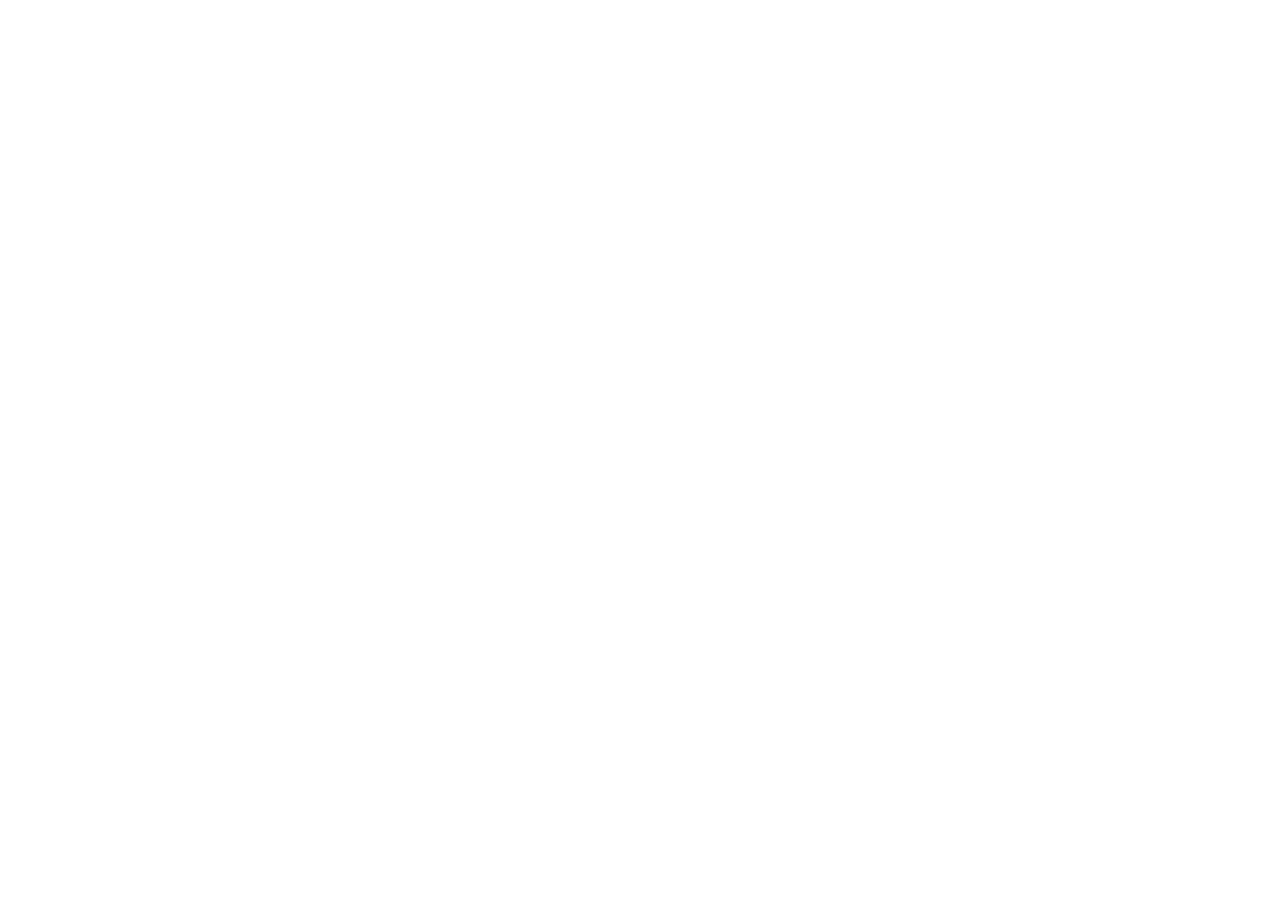
==== login.html @ e1689ef7 "大数据后台项目第一次提交" ====
<!DOCTYPE html>
<html lang="en">
<head>
    <meta charset="UTF-8">
    <meta http-equiv="X-UA-Compatible" content="IE=edge">
    <meta name="viewport" content="width=device-width, initial-scale=1.0">
    <title>Document</title>
</head>
<body>
    
</body>
</html>
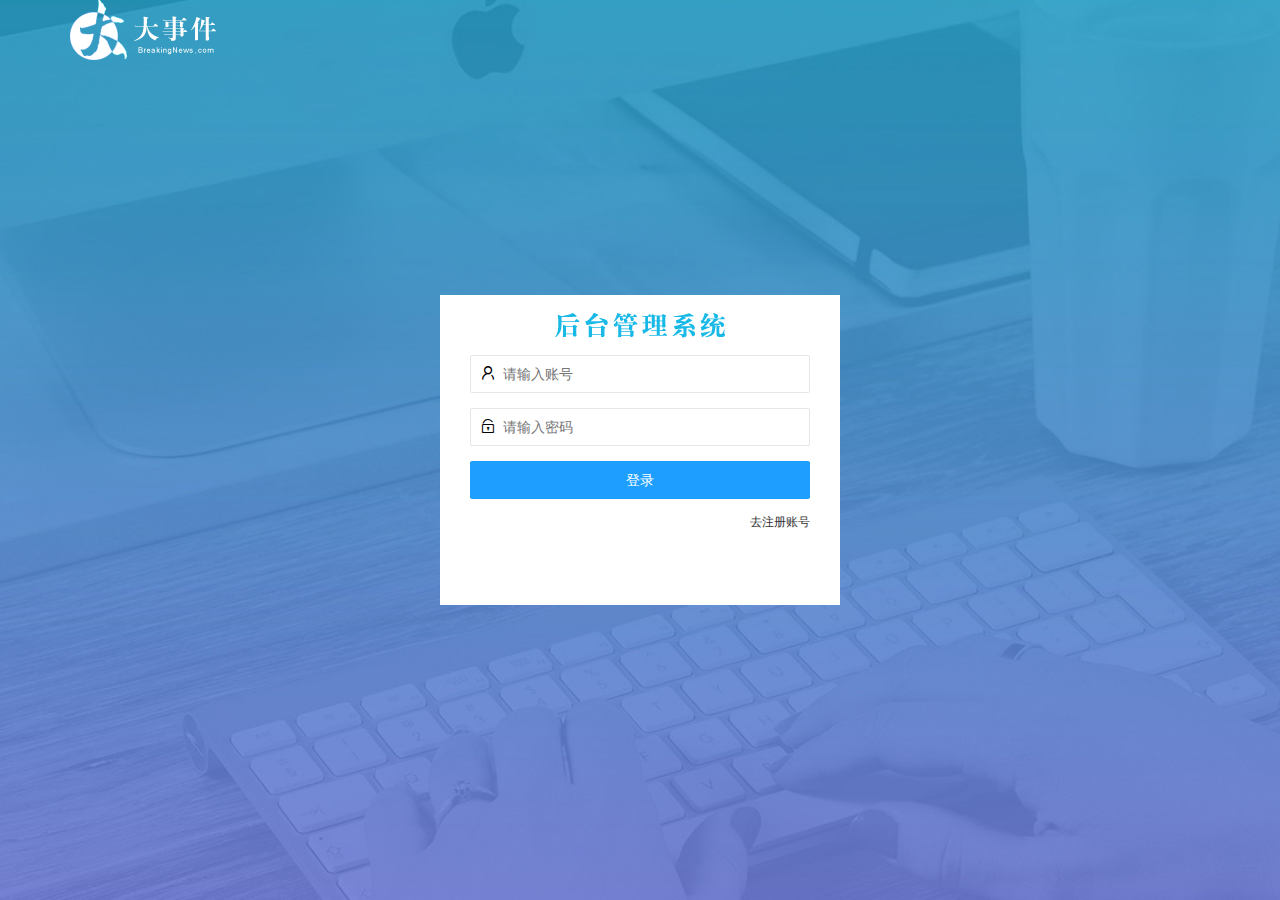
==== commit f9a895a8: "完成了login制作" ====
--- a/login.html
+++ b/login.html
@@ -4,9 +4,80 @@
     <meta charset="UTF-8">
     <meta http-equiv="X-UA-Compatible" content="IE=edge">
     <meta name="viewport" content="width=device-width, initial-scale=1.0">
-    <title>Document</title>
+    <title>大事件-登录/注册</title> 
+    <!-- layui css导入 -->
+    <link rel="stylesheet" href="/assets/lib/layui/css/layui.css">
+    <!-- 自己的样式导入 -->
+    <link rel="stylesheet" href="./assets/css/login.css">
+   
 </head>
 <body>
+    <!-- 头部图片模块 -->
+    <div class="layui-main">
+        <img src="/assets/images/logo.png" alt="">
+    </div>
+     <!-- 登录注册区域 -->
+     <div class="loginAndRegBox">
+         <div class="title-box"></div>
+         <!-- 登录div -->
+         <div class="login-box">
+            <form class="layui-form" id="form-login">
+                <!-- 用户名 -->
+                <div class="layui-form-item">
+                    <i class="layui-icon">&#xe66f;</i>  
+                    <input type="text" name="username" required  lay-verify="required" placeholder="请输入账号" autocomplete="off" class="layui-input">
+                </div>
+                <!-- 密码 -->
+                <div class="layui-form-item">
+                    <i class="layui-icon">&#xe673;</i>  
+                    <input type="password" name="password" required  lay-verify="required|pwd" placeholder="请输入密码" autocomplete="off" class="layui-input">
+                </div>
+                <div class="layui-form-item">
+                    <button class="layui-btn layui-btn-fluid layui-btn-normal" lay-submit lay-filter="formDemo">登录</button>
+                </div>
+                <div class="layui-form-item links">
+                    <a href="JavaScript:'" id="reg">去注册账号</a>
+                </div>
+               
+                </form>
+            
+         </div>
+         <!-- 注册的div -->
+         <div class="reg-box">
+             <!-- 注册表单 -->
+             <form class="layui-form" id="form-reg">
+                <!-- 用户名 -->
+                <div class="layui-form-item">
+                    <i class="layui-icon">&#xe66f;</i>  
+                    <input type="text" name="username" required  lay-verify="required" placeholder="请输入账号名" autocomplete="off" class="layui-input">
+                </div>
+                <!-- 密码 -->
+                <div class="layui-form-item">
+                    <i class="layui-icon">&#xe673;</i>  
+                    <input type="password" name="password" required  lay-verify="required|pwd" placeholder="请输入密码" autocomplete="off" class="layui-input">
+                </div>
+                <!-- 确认密码 -->
+                <div class="layui-form-item">
+                    <i class="layui-icon">&#xe673;</i>  
+                    <input type="password" name="repassword" required  lay-verify="required|pwd|repwd" placeholder="确认密码" autocomplete="off" class="layui-input">
+                </div>
+                <div class="layui-form-item">
+                    <button class="layui-btn layui-btn-fluid layui-btn-normal" lay-submit lay-filter="formDemo">注册</button>
+                </div>
+                <div class="layui-form-item links">
+                    <a href="JavaScript:'" id="login">去登录</a>
+                </div>
+               
+                </form>
+          
+         </div>
+     </div>
     
+
 </body>
+ <!-- 导入自己得到js和jq -->  
+ <script src="/assets/lib/layui/layui.all.js"></script>
+ <script src="/assets/lib/jquery.js"></script>
+ <script src="/assets/js/baseAPI.js"></script>
+ <script src="/assets/js/login.js"></script>
 </html>--- a/assets/lib/layui/css/layui.css
+++ b/assets/lib/layui/css/layui.css
@@ -0,0 +1,2 @@
+/** layui-v2.5.5 MIT License By https://www.layui.com */
+ .layui-inline,img{display:inline-block;vertical-align:middle}h1,h2,h3,h4,h5,h6{font-weight:400}.layui-edge,.layui-header,.layui-inline,.layui-main{position:relative}.layui-body,.layui-edge,.layui-elip{overflow:hidden}.layui-btn,.layui-edge,.layui-inline,img{vertical-align:middle}.layui-btn,.layui-disabled,.layui-icon,.layui-unselect{-moz-user-select:none;-webkit-user-select:none;-ms-user-select:none}.layui-elip,.layui-form-checkbox span,.layui-form-pane .layui-form-label{text-overflow:ellipsis;white-space:nowrap}.layui-breadcrumb,.layui-tree-btnGroup{visibility:hidden}blockquote,body,button,dd,div,dl,dt,form,h1,h2,h3,h4,h5,h6,input,li,ol,p,pre,td,textarea,th,ul{margin:0;padding:0;-webkit-tap-highlight-color:rgba(0,0,0,0)}a:active,a:hover{outline:0}img{border:none}li{list-style:none}table{border-collapse:collapse;border-spacing:0}h4,h5,h6{font-size:100%}button,input,optgroup,option,select,textarea{font-family:inherit;font-size:inherit;font-style:inherit;font-weight:inherit;outline:0}pre{white-space:pre-wrap;white-space:-moz-pre-wrap;white-space:-pre-wrap;white-space:-o-pre-wrap;word-wrap:break-word}body{line-height:24px;font:14px Helvetica Neue,Helvetica,PingFang SC,Tahoma,Arial,sans-serif}hr{height:1px;margin:10px 0;border:0;clear:both}a{color:#333;text-decoration:none}a:hover{color:#777}a cite{font-style:normal;*cursor:pointer}.layui-border-box,.layui-border-box *{box-sizing:border-box}.layui-box,.layui-box *{box-sizing:content-box}.layui-clear{clear:both;*zoom:1}.layui-clear:after{content:'\20';clear:both;*zoom:1;display:block;height:0}.layui-inline{*display:inline;*zoom:1}.layui-edge{display:inline-block;width:0;height:0;border-width:6px;border-style:dashed;border-color:transparent}.layui-edge-top{top:-4px;border-bottom-color:#999;border-bottom-style:solid}.layui-edge-right{border-left-color:#999;border-left-style:solid}.layui-edge-bottom{top:2px;border-top-color:#999;border-top-style:solid}.layui-edge-left{border-right-color:#999;border-right-style:solid}.layui-disabled,.layui-disabled:hover{color:#d2d2d2!important;cursor:not-allowed!important}.layui-circle{border-radius:100%}.layui-show{display:block!important}.layui-hide{display:none!important}@font-face{font-family:layui-icon;src:url(../font/iconfont.eot?v=250);src:url(../font/iconfont.eot?v=250#iefix) format('embedded-opentype'),url(../font/iconfont.woff2?v=250) format('woff2'),url(../font/iconfont.woff?v=250) format('woff'),url(../font/iconfont.ttf?v=250) format('truetype'),url(../font/iconfont.svg?v=250#layui-icon) format('svg')}.layui-icon{font-family:layui-icon!important;font-size:16px;font-style:normal;-webkit-font-smoothing:antialiased;-moz-osx-font-smoothing:grayscale}.layui-icon-reply-fill:before{content:"\e611"}.layui-icon-set-fill:before{content:"\e614"}.layui-icon-menu-fill:before{content:"\e60f"}.layui-icon-search:before{content:"\e615"}.layui-icon-share:before{content:"\e641"}.layui-icon-set-sm:before{content:"\e620"}.layui-icon-engine:before{content:"\e628"}.layui-icon-close:before{content:"\1006"}.layui-icon-close-fill:before{content:"\1007"}.layui-icon-chart-screen:before{content:"\e629"}.layui-icon-star:before{content:"\e600"}.layui-icon-circle-dot:before{content:"\e617"}.layui-icon-chat:before{content:"\e606"}.layui-icon-release:before{content:"\e609"}.layui-icon-list:before{content:"\e60a"}.layui-icon-chart:before{content:"\e62c"}.layui-icon-ok-circle:before{content:"\1005"}.layui-icon-layim-theme:before{content:"\e61b"}.layui-icon-table:before{content:"\e62d"}.layui-icon-right:before{content:"\e602"}.layui-icon-left:before{content:"\e603"}.layui-icon-cart-simple:before{content:"\e698"}.layui-icon-face-cry:before{content:"\e69c"}.layui-icon-face-smile:before{content:"\e6af"}.layui-icon-survey:before{content:"\e6b2"}.layui-icon-tree:before{content:"\e62e"}.layui-icon-upload-circle:before{content:"\e62f"}.layui-icon-add-circle:before{content:"\e61f"}.layui-icon-download-circle:before{content:"\e601"}.layui-icon-templeate-1:before{content:"\e630"}.layui-icon-util:before{content:"\e631"}.layui-icon-face-surprised:before{content:"\e664"}.layui-icon-edit:before{content:"\e642"}.layui-icon-speaker:before{content:"\e645"}.layui-icon-down:before{content:"\e61a"}.layui-icon-file:before{content:"\e621"}.layui-icon-layouts:before{content:"\e632"}.layui-icon-rate-half:before{content:"\e6c9"}.layui-icon-add-circle-fine:before{content:"\e608"}.layui-icon-prev-circle:before{content:"\e633"}.layui-icon-read:before{content:"\e705"}.layui-icon-404:before{content:"\e61c"}.layui-icon-carousel:before{content:"\e634"}.layui-icon-help:before{content:"\e607"}.layui-icon-code-circle:before{content:"\e635"}.layui-icon-water:before{content:"\e636"}.layui-icon-username:before{content:"\e66f"}.layui-icon-find-fill:before{content:"\e670"}.layui-icon-about:before{content:"\e60b"}.layui-icon-location:before{content:"\e715"}.layui-icon-up:before{content:"\e619"}.layui-icon-pause:before{content:"\e651"}.layui-icon-date:before{content:"\e637"}.layui-icon-layim-uploadfile:before{content:"\e61d"}.layui-icon-delete:before{content:"\e640"}.layui-icon-play:before{content:"\e652"}.layui-icon-top:before{content:"\e604"}.layui-icon-friends:before{content:"\e612"}.layui-icon-refresh-3:before{content:"\e9aa"}.layui-icon-ok:before{content:"\e605"}.layui-icon-layer:before{content:"\e638"}.layui-icon-face-smile-fine:before{content:"\e60c"}.layui-icon-dollar:before{content:"\e659"}.layui-icon-group:before{content:"\e613"}.layui-icon-layim-download:before{content:"\e61e"}.layui-icon-picture-fine:before{content:"\e60d"}.layui-icon-link:before{content:"\e64c"}.layui-icon-diamond:before{content:"\e735"}.layui-icon-log:before{content:"\e60e"}.layui-icon-rate-solid:before{content:"\e67a"}.layui-icon-fonts-del:before{content:"\e64f"}.layui-icon-unlink:before{content:"\e64d"}.layui-icon-fonts-clear:before{content:"\e639"}.layui-icon-triangle-r:before{content:"\e623"}.layui-icon-circle:before{content:"\e63f"}.layui-icon-radio:before{content:"\e643"}.layui-icon-align-center:before{content:"\e647"}.layui-icon-align-right:before{content:"\e648"}.layui-icon-align-left:before{content:"\e649"}.layui-icon-loading-1:before{content:"\e63e"}.layui-icon-return:before{content:"\e65c"}.layui-icon-fonts-strong:before{content:"\e62b"}.layui-icon-upload:before{content:"\e67c"}.layui-icon-dialogue:before{content:"\e63a"}.layui-icon-video:before{content:"\e6ed"}.layui-icon-headset:before{content:"\e6fc"}.layui-icon-cellphone-fine:before{content:"\e63b"}.layui-icon-add-1:before{content:"\e654"}.layui-icon-face-smile-b:before{content:"\e650"}.layui-icon-fonts-html:before{content:"\e64b"}.layui-icon-form:before{content:"\e63c"}.layui-icon-cart:before{content:"\e657"}.layui-icon-camera-fill:before{content:"\e65d"}.layui-icon-tabs:before{content:"\e62a"}.layui-icon-fonts-code:before{content:"\e64e"}.layui-icon-fire:before{content:"\e756"}.layui-icon-set:before{content:"\e716"}.layui-icon-fonts-u:before{content:"\e646"}.layui-icon-triangle-d:before{content:"\e625"}.layui-icon-tips:before{content:"\e702"}.layui-icon-picture:before{content:"\e64a"}.layui-icon-more-vertical:before{content:"\e671"}.layui-icon-flag:before{content:"\e66c"}.layui-icon-loading:before{content:"\e63d"}.layui-icon-fonts-i:before{content:"\e644"}.layui-icon-refresh-1:before{content:"\e666"}.layui-icon-rmb:before{content:"\e65e"}.layui-icon-home:before{content:"\e68e"}.layui-icon-user:before{content:"\e770"}.layui-icon-notice:before{content:"\e667"}.layui-icon-login-weibo:before{content:"\e675"}.layui-icon-voice:before{content:"\e688"}.layui-icon-upload-drag:before{content:"\e681"}.layui-icon-login-qq:before{content:"\e676"}.layui-icon-snowflake:before{content:"\e6b1"}.layui-icon-file-b:before{content:"\e655"}.layui-icon-template:before{content:"\e663"}.layui-icon-auz:before{content:"\e672"}.layui-icon-console:before{content:"\e665"}.layui-icon-app:before{content:"\e653"}.layui-icon-prev:before{content:"\e65a"}.layui-icon-website:before{content:"\e7ae"}.layui-icon-next:before{content:"\e65b"}.layui-icon-component:before{content:"\e857"}.layui-icon-more:before{content:"\e65f"}.layui-icon-login-wechat:before{content:"\e677"}.layui-icon-shrink-right:before{content:"\e668"}.layui-icon-spread-left:before{content:"\e66b"}.layui-icon-camera:before{content:"\e660"}.layui-icon-note:before{content:"\e66e"}.layui-icon-refresh:before{content:"\e669"}.layui-icon-female:before{content:"\e661"}.layui-icon-male:before{content:"\e662"}.layui-icon-password:before{content:"\e673"}.layui-icon-senior:before{content:"\e674"}.layui-icon-theme:before{content:"\e66a"}.layui-icon-tread:before{content:"\e6c5"}.layui-icon-praise:before{content:"\e6c6"}.layui-icon-star-fill:before{content:"\e658"}.layui-icon-rate:before{content:"\e67b"}.layui-icon-template-1:before{content:"\e656"}.layui-icon-vercode:before{content:"\e679"}.layui-icon-cellphone:before{content:"\e678"}.layui-icon-screen-full:before{content:"\e622"}.layui-icon-screen-restore:before{content:"\e758"}.layui-icon-cols:before{content:"\e610"}.layui-icon-export:before{content:"\e67d"}.layui-icon-print:before{content:"\e66d"}.layui-icon-slider:before{content:"\e714"}.layui-icon-addition:before{content:"\e624"}.layui-icon-subtraction:before{content:"\e67e"}.layui-icon-service:before{content:"\e626"}.layui-icon-transfer:before{content:"\e691"}.layui-main{width:1140px;margin:0 auto}.layui-header{z-index:1000;height:60px}.layui-header a:hover{transition:all .5s;-webkit-transition:all .5s}.layui-side{position:fixed;left:0;top:0;bottom:0;z-index:999;width:200px;overflow-x:hidden}.layui-side-scroll{position:relative;width:220px;height:100%;overflow-x:hidden}.layui-body{position:absolute;left:200px;right:0;top:0;bottom:0;z-index:998;width:auto;overflow-y:auto;box-sizing:border-box}.layui-layout-body{overflow:hidden}.layui-layout-admin .layui-header{background-color:#23262E}.layui-layout-admin .layui-side{top:60px;width:200px;overflow-x:hidden}.layui-layout-admin .layui-body{position:fixed;top:60px;bottom:44px}.layui-layout-admin .layui-main{width:auto;margin:0 15px}.layui-layout-admin .layui-footer{position:fixed;left:200px;right:0;bottom:0;height:44px;line-height:44px;padding:0 15px;background-color:#eee}.layui-layout-admin .layui-logo{position:absolute;left:0;top:0;width:200px;height:100%;line-height:60px;text-align:center;color:#009688;font-size:16px}.layui-layout-admin .layui-header .layui-nav{background:0 0}.layui-layout-left{position:absolute!important;left:200px;top:0}.layui-layout-right{position:absolute!important;right:0;top:0}.layui-container{position:relative;margin:0 auto;padding:0 15px;box-sizing:border-box}.layui-fluid{position:relative;margin:0 auto;padding:0 15px}.layui-row:after,.layui-row:before{content:'';display:block;clear:both}.layui-col-lg1,.layui-col-lg10,.layui-col-lg11,.layui-col-lg12,.layui-col-lg2,.layui-col-lg3,.layui-col-lg4,.layui-col-lg5,.layui-col-lg6,.layui-col-lg7,.layui-col-lg8,.layui-col-lg9,.layui-col-md1,.layui-col-md10,.layui-col-md11,.layui-col-md12,.layui-col-md2,.layui-col-md3,.layui-col-md4,.layui-col-md5,.layui-col-md6,.layui-col-md7,.layui-col-md8,.layui-col-md9,.layui-col-sm1,.layui-col-sm10,.layui-col-sm11,.layui-col-sm12,.layui-col-sm2,.layui-col-sm3,.layui-col-sm4,.layui-col-sm5,.layui-col-sm6,.layui-col-sm7,.layui-col-sm8,.layui-col-sm9,.layui-col-xs1,.layui-col-xs10,.layui-col-xs11,.layui-col-xs12,.layui-col-xs2,.layui-col-xs3,.layui-col-xs4,.layui-col-xs5,.layui-col-xs6,.layui-col-xs7,.layui-col-xs8,.layui-col-xs9{position:relative;display:block;box-sizing:border-box}.layui-col-xs1,.layui-col-xs10,.layui-col-xs11,.layui-col-xs12,.layui-col-xs2,.layui-col-xs3,.layui-col-xs4,.layui-col-xs5,.layui-col-xs6,.layui-col-xs7,.layui-col-xs8,.layui-col-xs9{float:left}.layui-col-xs1{width:8.33333333%}.layui-col-xs2{width:16.66666667%}.layui-col-xs3{width:25%}.layui-col-xs4{width:33.33333333%}.layui-col-xs5{width:41.66666667%}.layui-col-xs6{width:50%}.layui-col-xs7{width:58.33333333%}.layui-col-xs8{width:66.66666667%}.layui-col-xs9{width:75%}.layui-col-xs10{width:83.33333333%}.layui-col-xs11{width:91.66666667%}.layui-col-xs12{width:100%}.layui-col-xs-offset1{margin-left:8.33333333%}.layui-col-xs-offset2{margin-left:16.66666667%}.layui-col-xs-offset3{margin-left:25%}.layui-col-xs-offset4{margin-left:33.33333333%}.layui-col-xs-offset5{margin-left:41.66666667%}.layui-col-xs-offset6{margin-left:50%}.layui-col-xs-offset7{margin-left:58.33333333%}.layui-col-xs-offset8{margin-left:66.66666667%}.layui-col-xs-offset9{margin-left:75%}.layui-col-xs-offset10{margin-left:83.33333333%}.layui-col-xs-offset11{margin-left:91.66666667%}.layui-col-xs-offset12{margin-left:100%}@media screen and (max-width:768px){.layui-hide-xs{display:none!important}.layui-show-xs-block{display:block!important}.layui-show-xs-inline{display:inline!important}.layui-show-xs-inline-block{display:inline-block!important}}@media screen and (min-width:768px){.layui-container{width:750px}.layui-hide-sm{display:none!important}.layui-show-sm-block{display:block!important}.layui-show-sm-inline{display:inline!important}.layui-show-sm-inline-block{display:inline-block!important}.layui-col-sm1,.layui-col-sm10,.layui-col-sm11,.layui-col-sm12,.layui-col-sm2,.layui-col-sm3,.layui-col-sm4,.layui-col-sm5,.layui-col-sm6,.layui-col-sm7,.layui-col-sm8,.layui-col-sm9{float:left}.layui-col-sm1{width:8.33333333%}.layui-col-sm2{width:16.66666667%}.layui-col-sm3{width:25%}.layui-col-sm4{width:33.33333333%}.layui-col-sm5{width:41.66666667%}.layui-col-sm6{width:50%}.layui-col-sm7{width:58.33333333%}.layui-col-sm8{width:66.66666667%}.layui-col-sm9{width:75%}.layui-col-sm10{width:83.33333333%}.layui-col-sm11{width:91.66666667%}.layui-col-sm12{width:100%}.layui-col-sm-offset1{margin-left:8.33333333%}.layui-col-sm-offset2{margin-left:16.66666667%}.layui-col-sm-offset3{margin-left:25%}.layui-col-sm-offset4{margin-left:33.33333333%}.layui-col-sm-offset5{margin-left:41.66666667%}.layui-col-sm-offset6{margin-left:50%}.layui-col-sm-offset7{margin-left:58.33333333%}.layui-col-sm-offset8{margin-left:66.66666667%}.layui-col-sm-offset9{margin-left:75%}.layui-col-sm-offset10{margin-left:83.33333333%}.layui-col-sm-offset11{margin-left:91.66666667%}.layui-col-sm-offset12{margin-left:100%}}@media screen and (min-width:992px){.layui-container{width:970px}.layui-hide-md{display:none!important}.layui-show-md-block{display:block!important}.layui-show-md-inline{display:inline!important}.layui-show-md-inline-block{display:inline-block!important}.layui-col-md1,.layui-col-md10,.layui-col-md11,.layui-col-md12,.layui-col-md2,.layui-col-md3,.layui-col-md4,.layui-col-md5,.layui-col-md6,.layui-col-md7,.layui-col-md8,.layui-col-md9{float:left}.layui-col-md1{width:8.33333333%}.layui-col-md2{width:16.66666667%}.layui-col-md3{width:25%}.layui-col-md4{width:33.33333333%}.layui-col-md5{width:41.66666667%}.layui-col-md6{width:50%}.layui-col-md7{width:58.33333333%}.layui-col-md8{width:66.66666667%}.layui-col-md9{width:75%}.layui-col-md10{width:83.33333333%}.layui-col-md11{width:91.66666667%}.layui-col-md12{width:100%}.layui-col-md-offset1{margin-left:8.33333333%}.layui-col-md-offset2{margin-left:16.66666667%}.layui-col-md-offset3{margin-left:25%}.layui-col-md-offset4{margin-left:33.33333333%}.layui-col-md-offset5{margin-left:41.66666667%}.layui-col-md-offset6{margin-left:50%}.layui-col-md-offset7{margin-left:58.33333333%}.layui-col-md-offset8{margin-left:66.66666667%}.layui-col-md-offset9{margin-left:75%}.layui-col-md-offset10{margin-left:83.33333333%}.layui-col-md-offset11{margin-left:91.66666667%}.layui-col-md-offset12{margin-left:100%}}@media screen and (min-width:1200px){.layui-container{width:1170px}.layui-hide-lg{display:none!important}.layui-show-lg-block{display:block!important}.layui-show-lg-inline{display:inline!important}.layui-show-lg-inline-block{display:inline-block!important}.layui-col-lg1,.layui-col-lg10,.layui-col-lg11,.layui-col-lg12,.layui-col-lg2,.layui-col-lg3,.layui-col-lg4,.layui-col-lg5,.layui-col-lg6,.layui-col-lg7,.layui-col-lg8,.layui-col-lg9{float:left}.layui-col-lg1{width:8.33333333%}.layui-col-lg2{width:16.66666667%}.layui-col-lg3{width:25%}.layui-col-lg4{width:33.33333333%}.layui-col-lg5{width:41.66666667%}.layui-col-lg6{width:50%}.layui-col-lg7{width:58.33333333%}.layui-col-lg8{width:66.66666667%}.layui-col-lg9{width:75%}.layui-col-lg10{width:83.33333333%}.layui-col-lg11{width:91.66666667%}.layui-col-lg12{width:100%}.layui-col-lg-offset1{margin-left:8.33333333%}.layui-col-lg-offset2{margin-left:16.66666667%}.layui-col-lg-offset3{margin-left:25%}.layui-col-lg-offset4{margin-left:33.33333333%}.layui-col-lg-offset5{margin-left:41.66666667%}.layui-col-lg-offset6{margin-left:50%}.layui-col-lg-offset7{margin-left:58.33333333%}.layui-col-lg-offset8{margin-left:66.66666667%}.layui-col-lg-offset9{margin-left:75%}.layui-col-lg-offset10{margin-left:83.33333333%}.layui-col-lg-offset11{margin-left:91.66666667%}.layui-col-lg-offset12{margin-left:100%}}.layui-col-space1{margin:-.5px}.layui-col-space1>*{padding:.5px}.layui-col-space3{margin:-1.5px}.layui-col-space3>*{padding:1.5px}.layui-col-space5{margin:-2.5px}.layui-col-space5>*{padding:2.5px}.layui-col-space8{margin:-3.5px}.layui-col-space8>*{padding:3.5px}.layui-col-space10{margin:-5px}.layui-col-space10>*{padding:5px}.layui-col-space12{margin:-6px}.layui-col-space12>*{padding:6px}.layui-col-space15{margin:-7.5px}.layui-col-space15>*{padding:7.5px}.layui-col-space18{margin:-9px}.layui-col-space18>*{padding:9px}.layui-col-space20{margin:-10px}.layui-col-space20>*{padding:10px}.layui-col-space22{margin:-11px}.layui-col-space22>*{padding:11px}.layui-col-space25{margin:-12.5px}.layui-col-space25>*{padding:12.5px}.layui-col-space30{margin:-15px}.layui-col-space30>*{padding:15px}.layui-btn,.layui-input,.layui-select,.layui-textarea,.layui-upload-button{outline:0;-webkit-appearance:none;transition:all .3s;-webkit-transition:all .3s;box-sizing:border-box}.layui-elem-quote{margin-bottom:10px;padding:15px;line-height:22px;border-left:5px solid #009688;border-radius:0 2px 2px 0;background-color:#f2f2f2}.layui-quote-nm{border-style:solid;border-width:1px 1px 1px 5px;background:0 0}.layui-elem-field{margin-bottom:10px;padding:0;border-width:1px;border-style:solid}.layui-elem-field legend{margin-left:20px;padding:0 10px;font-size:20px;font-weight:300}.layui-field-title{margin:10px 0 20px;border-width:1px 0 0}.layui-field-box{padding:10px 15px}.layui-field-title .layui-field-box{padding:10px 0}.layui-progress{position:relative;height:6px;border-radius:20px;background-color:#e2e2e2}.layui-progress-bar{position:absolute;left:0;top:0;width:0;max-width:100%;height:6px;border-radius:20px;text-align:right;background-color:#5FB878;transition:all .3s;-webkit-transition:all .3s}.layui-progress-big,.layui-progress-big .layui-progress-bar{height:18px;line-height:18px}.layui-progress-text{position:relative;top:-20px;line-height:18px;font-size:12px;color:#666}.layui-progress-big .layui-progress-text{position:static;padding:0 10px;color:#fff}.layui-collapse{border-width:1px;border-style:solid;border-radius:2px}.layui-colla-content,.layui-colla-item{border-top-width:1px;border-top-style:solid}.layui-colla-item:first-child{border-top:none}.layui-colla-title{position:relative;height:42px;line-height:42px;padding:0 15px 0 35px;color:#333;background-color:#f2f2f2;cursor:pointer;font-size:14px;overflow:hidden}.layui-colla-content{display:none;padding:10px 15px;line-height:22px;color:#666}.layui-colla-icon{position:absolute;left:15px;top:0;font-size:14px}.layui-card{margin-bottom:15px;border-radius:2px;background-color:#fff;box-shadow:0 1px 2px 0 rgba(0,0,0,.05)}.layui-card:last-child{margin-bottom:0}.layui-card-header{position:relative;height:42px;line-height:42px;padding:0 15px;border-bottom:1px solid #f6f6f6;color:#333;border-radius:2px 2px 0 0;font-size:14px}.layui-bg-black,.layui-bg-blue,.layui-bg-cyan,.layui-bg-green,.layui-bg-orange,.layui-bg-red{color:#fff!important}.layui-card-body{position:relative;padding:10px 15px;line-height:24px}.layui-card-body[pad15]{padding:15px}.layui-card-body[pad20]{padding:20px}.layui-card-body .layui-table{margin:5px 0}.layui-card .layui-tab{margin:0}.layui-panel-window{position:relative;padding:15px;border-radius:0;border-top:5px solid #E6E6E6;background-color:#fff}.layui-auxiliar-moving{position:fixed;left:0;right:0;top:0;bottom:0;width:100%;height:100%;background:0 0;z-index:9999999999}.layui-form-label,.layui-form-mid,.layui-form-select,.layui-input-block,.layui-input-inline,.layui-textarea{position:relative}.layui-bg-red{background-color:#FF5722!important}.layui-bg-orange{background-color:#FFB800!important}.layui-bg-green{background-color:#009688!important}.layui-bg-cyan{background-color:#2F4056!important}.layui-bg-blue{background-color:#1E9FFF!important}.layui-bg-black{background-color:#393D49!important}.layui-bg-gray{background-color:#eee!important;color:#666!important}.layui-badge-rim,.layui-colla-content,.layui-colla-item,.layui-collapse,.layui-elem-field,.layui-form-pane .layui-form-item[pane],.layui-form-pane .layui-form-label,.layui-input,.layui-layedit,.layui-layedit-tool,.layui-quote-nm,.layui-select,.layui-tab-bar,.layui-tab-card,.layui-tab-title,.layui-tab-title .layui-this:after,.layui-textarea{border-color:#e6e6e6}.layui-timeline-item:before,hr{background-color:#e6e6e6}.layui-text{line-height:22px;font-size:14px;color:#666}.layui-text h1,.layui-text h2,.layui-text h3{font-weight:500;color:#333}.layui-text h1{font-size:30px}.layui-text h2{font-size:24px}.layui-text h3{font-size:18px}.layui-text a:not(.layui-btn){color:#01AAED}.layui-text a:not(.layui-btn):hover{text-decoration:underline}.layui-text ul{padding:5px 0 5px 15px}.layui-text ul li{margin-top:5px;list-style-type:disc}.layui-text em,.layui-word-aux{color:#999!important;padding:0 5px!important}.layui-btn{display:inline-block;height:38px;line-height:38px;padding:0 18px;background-color:#009688;color:#fff;white-space:nowrap;text-align:center;font-size:14px;border:none;border-radius:2px;cursor:pointer}.layui-btn:hover{opacity:.8;filter:alpha(opacity=80);color:#fff}.layui-btn:active{opacity:1;filter:alpha(opacity=100)}.layui-btn+.layui-btn{margin-left:10px}.layui-btn-container{font-size:0}.layui-btn-container .layui-btn{margin-right:10px;margin-bottom:10px}.layui-btn-container .layui-btn+.layui-btn{margin-left:0}.layui-table .layui-btn-container .layui-btn{margin-bottom:9px}.layui-btn-radius{border-radius:100px}.layui-btn .layui-icon{margin-right:3px;font-size:18px;vertical-align:bottom;vertical-align:middle\9}.layui-btn-primary{border:1px solid #C9C9C9;background-color:#fff;color:#555}.layui-btn-primary:hover{border-color:#009688;color:#333}.layui-btn-normal{background-color:#1E9FFF}.layui-btn-warm{background-color:#FFB800}.layui-btn-danger{background-color:#FF5722}.layui-btn-checked{background-color:#5FB878}.layui-btn-disabled,.layui-btn-disabled:active,.layui-btn-disabled:hover{border:1px solid #e6e6e6;background-color:#FBFBFB;color:#C9C9C9;cursor:not-allowed;opacity:1}.layui-btn-lg{height:44px;line-height:44px;padding:0 25px;font-size:16px}.layui-btn-sm{height:30px;line-height:30px;padding:0 10px;font-size:12px}.layui-btn-sm i{font-size:16px!important}.layui-btn-xs{height:22px;line-height:22px;padding:0 5px;font-size:12px}.layui-btn-xs i{font-size:14px!important}.layui-btn-group{display:inline-block;vertical-align:middle;font-size:0}.layui-btn-group .layui-btn{margin-left:0!important;margin-right:0!important;border-left:1px solid rgba(255,255,255,.5);border-radius:0}.layui-btn-group .layui-btn-primary{border-left:none}.layui-btn-group .layui-btn-primary:hover{border-color:#C9C9C9;color:#009688}.layui-btn-group .layui-btn:first-child{border-left:none;border-radius:2px 0 0 2px}.layui-btn-group .layui-btn-primary:first-child{border-left:1px solid #c9c9c9}.layui-btn-group .layui-btn:last-child{border-radius:0 2px 2px 0}.layui-btn-group .layui-btn+.layui-btn{margin-left:0}.layui-btn-group+.layui-btn-group{margin-left:10px}.layui-btn-fluid{width:100%}.layui-input,.layui-select,.layui-textarea{height:38px;line-height:1.3;line-height:38px\9;border-width:1px;border-style:solid;background-color:#fff;border-radius:2px}.layui-input::-webkit-input-placeholder,.layui-select::-webkit-input-placeholder,.layui-textarea::-webkit-input-placeholder{line-height:1.3}.layui-input,.layui-textarea{display:block;width:100%;padding-left:10px}.layui-input:hover,.layui-textarea:hover{border-color:#D2D2D2!important}.layui-input:focus,.layui-textarea:focus{border-color:#C9C9C9!important}.layui-textarea{min-height:100px;height:auto;line-height:20px;padding:6px 10px;resize:vertical}.layui-select{padding:0 10px}.layui-form input[type=checkbox],.layui-form input[type=radio],.layui-form select{display:none}.layui-form [lay-ignore]{display:initial}.layui-form-item{margin-bottom:15px;clear:both;*zoom:1}.layui-form-item:after{content:'\20';clear:both;*zoom:1;display:block;height:0}.layui-form-label{float:left;display:block;padding:9px 15px;width:80px;font-weight:400;line-height:20px;text-align:right}.layui-form-label-col{display:block;float:none;padding:9px 0;line-height:20px;text-align:left}.layui-form-item .layui-inline{margin-bottom:5px;margin-right:10px}.layui-input-block{margin-left:110px;min-height:36px}.layui-input-inline{display:inline-block;vertical-align:middle}.layui-form-item .layui-input-inline{float:left;width:190px;margin-right:10px}.layui-form-text .layui-input-inline{width:auto}.layui-form-mid{float:left;display:block;padding:9px 0!important;line-height:20px;margin-right:10px}.layui-form-danger+.layui-form-select .layui-input,.layui-form-danger:focus{border-color:#FF5722!important}.layui-form-select .layui-input{padding-right:30px;cursor:pointer}.layui-form-select .layui-edge{position:absolute;right:10px;top:50%;margin-top:-3px;cursor:pointer;border-width:6px;border-top-color:#c2c2c2;border-top-style:solid;transition:all .3s;-webkit-transition:all .3s}.layui-form-select dl{display:none;position:absolute;left:0;top:42px;padding:5px 0;z-index:899;min-width:100%;border:1px solid #d2d2d2;max-height:300px;overflow-y:auto;background-color:#fff;border-radius:2px;box-shadow:0 2px 4px rgba(0,0,0,.12);box-sizing:border-box}.layui-form-select dl dd,.layui-form-select dl dt{padding:0 10px;line-height:36px;white-space:nowrap;overflow:hidden;text-overflow:ellipsis}.layui-form-select dl dt{font-size:12px;color:#999}.layui-form-select dl dd{cursor:pointer}.layui-form-select dl dd:hover{background-color:#f2f2f2;-webkit-transition:.5s all;transition:.5s all}.layui-form-select .layui-select-group dd{padding-left:20px}.layui-form-select dl dd.layui-select-tips{padding-left:10px!important;color:#999}.layui-form-select dl dd.layui-this{background-color:#5FB878;color:#fff}.layui-form-checkbox,.layui-form-select dl dd.layui-disabled{background-color:#fff}.layui-form-selected dl{display:block}.layui-form-checkbox,.layui-form-checkbox *,.layui-form-switch{display:inline-block;vertical-align:middle}.layui-form-selected .layui-edge{margin-top:-9px;-webkit-transform:rotate(180deg);transform:rotate(180deg);margin-top:-3px\9}:root .layui-form-selected .layui-edge{margin-top:-9px\0/IE9}.layui-form-selectup dl{top:auto;bottom:42px}.layui-select-none{margin:5px 0;text-align:center;color:#999}.layui-select-disabled .layui-disabled{border-color:#eee!important}.layui-select-disabled .layui-edge{border-top-color:#d2d2d2}.layui-form-checkbox{position:relative;height:30px;line-height:30px;margin-right:10px;padding-right:30px;cursor:pointer;font-size:0;-webkit-transition:.1s linear;transition:.1s linear;box-sizing:border-box}.layui-form-checkbox span{padding:0 10px;height:100%;font-size:14px;border-radius:2px 0 0 2px;background-color:#d2d2d2;color:#fff;overflow:hidden}.layui-form-checkbox:hover span{background-color:#c2c2c2}.layui-form-checkbox i{position:absolute;right:0;top:0;width:30px;height:28px;border:1px solid #d2d2d2;border-left:none;border-radius:0 2px 2px 0;color:#fff;font-size:20px;text-align:center}.layui-form-checkbox:hover i{border-color:#c2c2c2;color:#c2c2c2}.layui-form-checked,.layui-form-checked:hover{border-color:#5FB878}.layui-form-checked span,.layui-form-checked:hover span{background-color:#5FB878}.layui-form-checked i,.layui-form-checked:hover i{color:#5FB878}.layui-form-item .layui-form-checkbox{margin-top:4px}.layui-form-checkbox[lay-skin=primary]{height:auto!important;line-height:normal!important;min-width:18px;min-height:18px;border:none!important;margin-right:0;padding-left:28px;padding-right:0;background:0 0}.layui-form-checkbox[lay-skin=primary] span{padding-left:0;padding-right:15px;line-height:18px;background:0 0;color:#666}.layui-form-checkbox[lay-skin=primary] i{right:auto;left:0;width:16px;height:16px;line-height:16px;border:1px solid #d2d2d2;font-size:12px;border-radius:2px;background-color:#fff;-webkit-transition:.1s linear;transition:.1s linear}.layui-form-checkbox[lay-skin=primary]:hover i{border-color:#5FB878;color:#fff}.layui-form-checked[lay-skin=primary] i{border-color:#5FB878!important;background-color:#5FB878;color:#fff}.layui-checkbox-disbaled[lay-skin=primary] span{background:0 0!important;color:#c2c2c2}.layui-checkbox-disbaled[lay-skin=primary]:hover i{border-color:#d2d2d2}.layui-form-item .layui-form-checkbox[lay-skin=primary]{margin-top:10px}.layui-form-switch{position:relative;height:22px;line-height:22px;min-width:35px;padding:0 5px;margin-top:8px;border:1px solid #d2d2d2;border-radius:20px;cursor:pointer;background-color:#fff;-webkit-transition:.1s linear;transition:.1s linear}.layui-form-switch i{position:absolute;left:5px;top:3px;width:16px;height:16px;border-radius:20px;background-color:#d2d2d2;-webkit-transition:.1s linear;transition:.1s linear}.layui-form-switch em{position:relative;top:0;width:25px;margin-left:21px;padding:0!important;text-align:center!important;color:#999!important;font-style:normal!important;font-size:12px}.layui-form-onswitch{border-color:#5FB878;background-color:#5FB878}.layui-checkbox-disbaled,.layui-checkbox-disbaled i{border-color:#e2e2e2!important}.layui-form-onswitch i{left:100%;margin-left:-21px;background-color:#fff}.layui-form-onswitch em{margin-left:5px;margin-right:21px;color:#fff!important}.layui-checkbox-disbaled span{background-color:#e2e2e2!important}.layui-checkbox-disbaled:hover i{color:#fff!important}[lay-radio]{display:none}.layui-form-radio,.layui-form-radio *{display:inline-block;vertical-align:middle}.layui-form-radio{line-height:28px;margin:6px 10px 0 0;padding-right:10px;cursor:pointer;font-size:0}.layui-form-radio *{font-size:14px}.layui-form-radio>i{margin-right:8px;font-size:22px;color:#c2c2c2}.layui-form-radio>i:hover,.layui-form-radioed>i{color:#5FB878}.layui-radio-disbaled>i{color:#e2e2e2!important}.layui-form-pane .layui-form-label{width:110px;padding:8px 15px;height:38px;line-height:20px;border-width:1px;border-style:solid;border-radius:2px 0 0 2px;text-align:center;background-color:#FBFBFB;overflow:hidden;box-sizing:border-box}.layui-form-pane .layui-input-inline{margin-left:-1px}.layui-form-pane .layui-input-block{margin-left:110px;left:-1px}.layui-form-pane .layui-input{border-radius:0 2px 2px 0}.layui-form-pane .layui-form-text .layui-form-label{float:none;width:100%;border-radius:2px;box-sizing:border-box;text-align:left}.layui-form-pane .layui-form-text .layui-input-inline{display:block;margin:0;top:-1px;clear:both}.layui-form-pane .layui-form-text .layui-input-block{margin:0;left:0;top:-1px}.layui-form-pane .layui-form-text .layui-textarea{min-height:100px;border-radius:0 0 2px 2px}.layui-form-pane .layui-form-checkbox{margin:4px 0 4px 10px}.layui-form-pane .layui-form-radio,.layui-form-pane .layui-form-switch{margin-top:6px;margin-left:10px}.layui-form-pane .layui-form-item[pane]{position:relative;border-width:1px;border-style:solid}.layui-form-pane .layui-form-item[pane] .layui-form-label{position:absolute;left:0;top:0;height:100%;border-width:0 1px 0 0}.layui-form-pane .layui-form-item[pane] .layui-input-inline{margin-left:110px}@media screen and (max-width:450px){.layui-form-item .layui-form-label{text-overflow:ellipsis;overflow:hidden;white-space:nowrap}.layui-form-item .layui-inline{display:block;margin-right:0;margin-bottom:20px;clear:both}.layui-form-item .layui-inline:after{content:'\20';clear:both;display:block;height:0}.layui-form-item .layui-input-inline{display:block;float:none;left:-3px;width:auto;margin:0 0 10px 112px}.layui-form-item .layui-input-inline+.layui-form-mid{margin-left:110px;top:-5px;padding:0}.layui-form-item .layui-form-checkbox{margin-right:5px;margin-bottom:5px}}.layui-layedit{border-width:1px;border-style:solid;border-radius:2px}.layui-layedit-tool{padding:3px 5px;border-bottom-width:1px;border-bottom-style:solid;font-size:0}.layedit-tool-fixed{position:fixed;top:0;border-top:1px solid #e2e2e2}.layui-layedit-tool .layedit-tool-mid,.layui-layedit-tool .layui-icon{display:inline-block;vertical-align:middle;text-align:center;font-size:14px}.layui-layedit-tool .layui-icon{position:relative;width:32px;height:30px;line-height:30px;margin:3px 5px;color:#777;cursor:pointer;border-radius:2px}.layui-layedit-tool .layui-icon:hover{color:#393D49}.layui-layedit-tool .layui-icon:active{color:#000}.layui-layedit-tool .layedit-tool-active{background-color:#e2e2e2;color:#000}.layui-layedit-tool .layui-disabled,.layui-layedit-tool .layui-disabled:hover{color:#d2d2d2;cursor:not-allowed}.layui-layedit-tool .layedit-tool-mid{width:1px;height:18px;margin:0 10px;background-color:#d2d2d2}.layedit-tool-html{width:50px!important;font-size:30px!important}.layedit-tool-b,.layedit-tool-code,.layedit-tool-help{font-size:16px!important}.layedit-tool-d,.layedit-tool-face,.layedit-tool-image,.layedit-tool-unlink{font-size:18px!important}.layedit-tool-image input{position:absolute;font-size:0;left:0;top:0;width:100%;height:100%;opacity:.01;filter:Alpha(opacity=1);cursor:pointer}.layui-layedit-iframe iframe{display:block;width:100%}#LAY_layedit_code{overflow:hidden}.layui-laypage{display:inline-block;*display:inline;*zoom:1;vertical-align:middle;margin:10px 0;font-size:0}.layui-laypage>a:first-child,.layui-laypage>a:first-child em{border-radius:2px 0 0 2px}.layui-laypage>a:last-child,.layui-laypage>a:last-child em{border-radius:0 2px 2px 0}.layui-laypage>:first-child{margin-left:0!important}.layui-laypage>:last-child{margin-right:0!important}.layui-laypage a,.layui-laypage button,.layui-laypage input,.layui-laypage select,.layui-laypage span{border:1px solid #e2e2e2}.layui-laypage a,.layui-laypage span{display:inline-block;*display:inline;*zoom:1;vertical-align:middle;padding:0 15px;height:28px;line-height:28px;margin:0 -1px 5px 0;background-color:#fff;color:#333;font-size:12px}.layui-flow-more a *,.layui-laypage input,.layui-table-view select[lay-ignore]{display:inline-block}.layui-laypage a:hover{color:#009688}.layui-laypage em{font-style:normal}.layui-laypage .layui-laypage-spr{color:#999;font-weight:700}.layui-laypage a{text-decoration:none}.layui-laypage .layui-laypage-curr{position:relative}.layui-laypage .layui-laypage-curr em{position:relative;color:#fff}.layui-laypage .layui-laypage-curr .layui-laypage-em{position:absolute;left:-1px;top:-1px;padding:1px;width:100%;height:100%;background-color:#009688}.layui-laypage-em{border-radius:2px}.layui-laypage-next em,.layui-laypage-prev em{font-family:Sim sun;font-size:16px}.layui-laypage .layui-laypage-count,.layui-laypage .layui-laypage-limits,.layui-laypage .layui-laypage-refresh,.layui-laypage .layui-laypage-skip{margin-left:10px;margin-right:10px;padding:0;border:none}.layui-laypage .layui-laypage-limits,.layui-laypage .layui-laypage-refresh{vertical-align:top}.layui-laypage .layui-laypage-refresh i{font-size:18px;cursor:pointer}.layui-laypage select{height:22px;padding:3px;border-radius:2px;cursor:pointer}.layui-laypage .layui-laypage-skip{height:30px;line-height:30px;color:#999}.layui-laypage button,.layui-laypage input{height:30px;line-height:30px;border-radius:2px;vertical-align:top;background-color:#fff;box-sizing:border-box}.layui-laypage input{width:40px;margin:0 10px;padding:0 3px;text-align:center}.layui-laypage input:focus,.layui-laypage select:focus{border-color:#009688!important}.layui-laypage button{margin-left:10px;padding:0 10px;cursor:pointer}.layui-table,.layui-table-view{margin:10px 0}.layui-flow-more{margin:10px 0;text-align:center;color:#999;font-size:14px}.layui-flow-more a{height:32px;line-height:32px}.layui-flow-more a *{vertical-align:top}.layui-flow-more a cite{padding:0 20px;border-radius:3px;background-color:#eee;color:#333;font-style:normal}.layui-flow-more a cite:hover{opacity:.8}.layui-flow-more a i{font-size:30px;color:#737383}.layui-table{width:100%;background-color:#fff;color:#666}.layui-table tr{transition:all .3s;-webkit-transition:all .3s}.layui-table th{text-align:left;font-weight:400}.layui-table tbody tr:hover,.layui-table thead tr,.layui-table-click,.layui-table-header,.layui-table-hover,.layui-table-mend,.layui-table-patch,.layui-table-tool,.layui-table-total,.layui-table-total tr,.layui-table[lay-even] tr:nth-child(even){background-color:#f2f2f2}.layui-table td,.layui-table th,.layui-table-col-set,.layui-table-fixed-r,.layui-table-grid-down,.layui-table-header,.layui-table-page,.layui-table-tips-main,.layui-table-tool,.layui-table-total,.layui-table-view,.layui-table[lay-skin=line],.layui-table[lay-skin=row]{border-width:1px;border-style:solid;border-color:#e6e6e6}.layui-table td,.layui-table th{position:relative;padding:9px 15px;min-height:20px;line-height:20px;font-size:14px}.layui-table[lay-skin=line] td,.layui-table[lay-skin=line] th{border-width:0 0 1px}.layui-table[lay-skin=row] td,.layui-table[lay-skin=row] th{border-width:0 1px 0 0}.layui-table[lay-skin=nob] td,.layui-table[lay-skin=nob] th{border:none}.layui-table img{max-width:100px}.layui-table[lay-size=lg] td,.layui-table[lay-size=lg] th{padding:15px 30px}.layui-table-view .layui-table[lay-size=lg] .layui-table-cell{height:40px;line-height:40px}.layui-table[lay-size=sm] td,.layui-table[lay-size=sm] th{font-size:12px;padding:5px 10px}.layui-table-view .layui-table[lay-size=sm] .layui-table-cell{height:20px;line-height:20px}.layui-table[lay-data]{display:none}.layui-table-box{position:relative;overflow:hidden}.layui-table-view .layui-table{position:relative;width:auto;margin:0}.layui-table-view .layui-table[lay-skin=line]{border-width:0 1px 0 0}.layui-table-view .layui-table[lay-skin=row]{border-width:0 0 1px}.layui-table-view .layui-table td,.layui-table-view .layui-table th{padding:5px 0;border-top:none;border-left:none}.layui-table-view .layui-table th.layui-unselect .layui-table-cell span{cursor:pointer}.layui-table-view .layui-table td{cursor:default}.layui-table-view .layui-table td[data-edit=text]{cursor:text}.layui-table-view .layui-form-checkbox[lay-skin=primary] i{width:18px;height:18px}.layui-table-view .layui-form-radio{line-height:0;padding:0}.layui-table-view .layui-form-radio>i{margin:0;font-size:20px}.layui-table-init{position:absolute;left:0;top:0;width:100%;height:100%;text-align:center;z-index:110}.layui-table-init .layui-icon{position:absolute;left:50%;top:50%;margin:-15px 0 0 -15px;font-size:30px;color:#c2c2c2}.layui-table-header{border-width:0 0 1px;overflow:hidden}.layui-table-header .layui-table{margin-bottom:-1px}.layui-table-tool .layui-inline[lay-event]{position:relative;width:26px;height:26px;padding:5px;line-height:16px;margin-right:10px;text-align:center;color:#333;border:1px solid #ccc;cursor:pointer;-webkit-transition:.5s all;transition:.5s all}.layui-table-tool .layui-inline[lay-event]:hover{border:1px solid #999}.layui-table-tool-temp{padding-right:120px}.layui-table-tool-self{position:absolute;right:17px;top:10px}.layui-table-tool .layui-table-tool-self .layui-inline[lay-event]{margin:0 0 0 10px}.layui-table-tool-panel{position:absolute;top:29px;left:-1px;padding:5px 0;min-width:150px;min-height:40px;border:1px solid #d2d2d2;text-align:left;overflow-y:auto;background-color:#fff;box-shadow:0 2px 4px rgba(0,0,0,.12)}.layui-table-cell,.layui-table-tool-panel li{overflow:hidden;text-overflow:ellipsis;white-space:nowrap}.layui-table-tool-panel li{padding:0 10px;line-height:30px;-webkit-transition:.5s all;transition:.5s all}.layui-table-tool-panel li .layui-form-checkbox[lay-skin=primary]{width:100%;padding-left:28px}.layui-table-tool-panel li:hover{background-color:#f2f2f2}.layui-table-tool-panel li .layui-form-checkbox[lay-skin=primary] i{position:absolute;left:0;top:0}.layui-table-tool-panel li .layui-form-checkbox[lay-skin=primary] span{padding:0}.layui-table-tool .layui-table-tool-self .layui-table-tool-panel{left:auto;right:-1px}.layui-table-col-set{position:absolute;right:0;top:0;width:20px;height:100%;border-width:0 0 0 1px;background-color:#fff}.layui-table-sort{width:10px;height:20px;margin-left:5px;cursor:pointer!important}.layui-table-sort .layui-edge{position:absolute;left:5px;border-width:5px}.layui-table-sort .layui-table-sort-asc{top:3px;border-top:none;border-bottom-style:solid;border-bottom-color:#b2b2b2}.layui-table-sort .layui-table-sort-asc:hover{border-bottom-color:#666}.layui-table-sort .layui-table-sort-desc{bottom:5px;border-bottom:none;border-top-style:solid;border-top-color:#b2b2b2}.layui-table-sort .layui-table-sort-desc:hover{border-top-color:#666}.layui-table-sort[lay-sort=asc] .layui-table-sort-asc{border-bottom-color:#000}.layui-table-sort[lay-sort=desc] .layui-table-sort-desc{border-top-color:#000}.layui-table-cell{height:28px;line-height:28px;padding:0 15px;position:relative;box-sizing:border-box}.layui-table-cell .layui-form-checkbox[lay-skin=primary]{top:-1px;padding:0}.layui-table-cell .layui-table-link{color:#01AAED}.laytable-cell-checkbox,.laytable-cell-numbers,.laytable-cell-radio,.laytable-cell-space{padding:0;text-align:center}.layui-table-body{position:relative;overflow:auto;margin-right:-1px;margin-bottom:-1px}.layui-table-body .layui-none{line-height:26px;padding:15px;text-align:center;color:#999}.layui-table-fixed{position:absolute;left:0;top:0;z-index:101}.layui-table-fixed .layui-table-body{overflow:hidden}.layui-table-fixed-l{box-shadow:0 -1px 8px rgba(0,0,0,.08)}.layui-table-fixed-r{left:auto;right:-1px;border-width:0 0 0 1px;box-shadow:-1px 0 8px rgba(0,0,0,.08)}.layui-table-fixed-r .layui-table-header{position:relative;overflow:visible}.layui-table-mend{position:absolute;right:-49px;top:0;height:100%;width:50px}.layui-table-tool{position:relative;z-index:890;width:100%;min-height:50px;line-height:30px;padding:10px 15px;border-width:0 0 1px}.layui-table-tool .layui-btn-container{margin-bottom:-10px}.layui-table-page,.layui-table-total{border-width:1px 0 0;margin-bottom:-1px;overflow:hidden}.layui-table-page{position:relative;width:100%;padding:7px 7px 0;height:41px;font-size:12px;white-space:nowrap}.layui-table-page>div{height:26px}.layui-table-page .layui-laypage{margin:0}.layui-table-page .layui-laypage a,.layui-table-page .layui-laypage span{height:26px;line-height:26px;margin-bottom:10px;border:none;background:0 0}.layui-table-page .layui-laypage a,.layui-table-page .layui-laypage span.layui-laypage-curr{padding:0 12px}.layui-table-page .layui-laypage span{margin-left:0;padding:0}.layui-table-page .layui-laypage .layui-laypage-prev{margin-left:-7px!important}.layui-table-page .layui-laypage .layui-laypage-curr .layui-laypage-em{left:0;top:0;padding:0}.layui-table-page .layui-laypage button,.layui-table-page .layui-laypage input{height:26px;line-height:26px}.layui-table-page .layui-laypage input{width:40px}.layui-table-page .layui-laypage button{padding:0 10px}.layui-table-page select{height:18px}.layui-table-patch .layui-table-cell{padding:0;width:30px}.layui-table-edit{position:absolute;left:0;top:0;width:100%;height:100%;padding:0 14px 1px;border-radius:0;box-shadow:1px 1px 20px rgba(0,0,0,.15)}.layui-table-edit:focus{border-color:#5FB878!important}select.layui-table-edit{padding:0 0 0 10px;border-color:#C9C9C9}.layui-table-view .layui-form-checkbox,.layui-table-view .layui-form-radio,.layui-table-view .layui-form-switch{top:0;margin:0;box-sizing:content-box}.layui-table-view .layui-form-checkbox{top:-1px;height:26px;line-height:26px}.layui-table-view .layui-form-checkbox i{height:26px}.layui-table-grid .layui-table-cell{overflow:visible}.layui-table-grid-down{position:absolute;top:0;right:0;width:26px;height:100%;padding:5px 0;border-width:0 0 0 1px;text-align:center;background-color:#fff;color:#999;cursor:pointer}.layui-table-grid-down .layui-icon{position:absolute;top:50%;left:50%;margin:-8px 0 0 -8px}.layui-table-grid-down:hover{background-color:#fbfbfb}body .layui-table-tips .layui-layer-content{background:0 0;padding:0;box-shadow:0 1px 6px rgba(0,0,0,.12)}.layui-table-tips-main{margin:-44px 0 0 -1px;max-height:150px;padding:8px 15px;font-size:14px;overflow-y:scroll;background-color:#fff;color:#666}.layui-table-tips-c{position:absolute;right:-3px;top:-13px;width:20px;height:20px;padding:3px;cursor:pointer;background-color:#666;border-radius:50%;color:#fff}.layui-table-tips-c:hover{background-color:#777}.layui-table-tips-c:before{position:relative;right:-2px}.layui-upload-file{display:none!important;opacity:.01;filter:Alpha(opacity=1)}.layui-upload-drag,.layui-upload-form,.layui-upload-wrap{display:inline-block}.layui-upload-list{margin:10px 0}.layui-upload-choose{padding:0 10px;color:#999}.layui-upload-drag{position:relative;padding:30px;border:1px dashed #e2e2e2;background-color:#fff;text-align:center;cursor:pointer;color:#999}.layui-upload-drag .layui-icon{font-size:50px;color:#009688}.layui-upload-drag[lay-over]{border-color:#009688}.layui-upload-iframe{position:absolute;width:0;height:0;border:0;visibility:hidden}.layui-upload-wrap{position:relative;vertical-align:middle}.layui-upload-wrap .layui-upload-file{display:block!important;position:absolute;left:0;top:0;z-index:10;font-size:100px;width:100%;height:100%;opacity:.01;filter:Alpha(opacity=1);cursor:pointer}.layui-transfer-active,.layui-transfer-box{display:inline-block;vertical-align:middle}.layui-transfer-box,.layui-transfer-header,.layui-transfer-search{border-width:0;border-style:solid;border-color:#e6e6e6}.layui-transfer-box{position:relative;border-width:1px;width:200px;height:360px;border-radius:2px;background-color:#fff}.layui-transfer-box .layui-form-checkbox{width:100%;margin:0!important}.layui-transfer-header{height:38px;line-height:38px;padding:0 10px;border-bottom-width:1px}.layui-transfer-search{position:relative;padding:10px;border-bottom-width:1px}.layui-transfer-search .layui-input{height:32px;padding-left:30px;font-size:12px}.layui-transfer-search .layui-icon-search{position:absolute;left:20px;top:50%;margin-top:-8px;color:#666}.layui-transfer-active{margin:0 15px}.layui-transfer-active .layui-btn{display:block;margin:0;padding:0 15px;background-color:#5FB878;border-color:#5FB878;color:#fff}.layui-transfer-active .layui-btn-disabled{background-color:#FBFBFB;border-color:#e6e6e6;color:#C9C9C9}.layui-transfer-active .layui-btn:first-child{margin-bottom:15px}.layui-transfer-active .layui-btn .layui-icon{margin:0;font-size:14px!important}.layui-transfer-data{padding:5px 0;overflow:auto}.layui-transfer-data li{height:32px;line-height:32px;padding:0 10px}.layui-transfer-data li:hover{background-color:#f2f2f2;transition:.5s all}.layui-transfer-data .layui-none{padding:15px 10px;text-align:center;color:#999}.layui-nav{position:relative;padding:0 20px;background-color:#393D49;color:#fff;border-radius:2px;font-size:0;box-sizing:border-box}.layui-nav *{font-size:14px}.layui-nav .layui-nav-item{position:relative;display:inline-block;*display:inline;*zoom:1;vertical-align:middle;line-height:60px}.layui-nav .layui-nav-item a{display:block;padding:0 20px;color:#fff;color:rgba(255,255,255,.7);transition:all .3s;-webkit-transition:all .3s}.layui-nav .layui-this:after,.layui-nav-bar,.layui-nav-tree .layui-nav-itemed:after{position:absolute;left:0;top:0;width:0;height:5px;background-color:#5FB878;transition:all .2s;-webkit-transition:all .2s}.layui-nav-bar{z-index:1000}.layui-nav .layui-nav-item a:hover,.layui-nav .layui-this a{color:#fff}.layui-nav .layui-this:after{content:'';top:auto;bottom:0;width:100%}.layui-nav-img{width:30px;height:30px;margin-right:10px;border-radius:50%}.layui-nav .layui-nav-more{content:'';width:0;height:0;border-style:solid dashed dashed;border-color:#fff transparent transparent;overflow:hidden;cursor:pointer;transition:all .2s;-webkit-transition:all .2s;position:absolute;top:50%;right:3px;margin-top:-3px;border-width:6px;border-top-color:rgba(255,255,255,.7)}.layui-nav .layui-nav-mored,.layui-nav-itemed>a .layui-nav-more{margin-top:-9px;border-style:dashed dashed solid;border-color:transparent transparent #fff}.layui-nav-child{display:none;position:absolute;left:0;top:65px;min-width:100%;line-height:36px;padding:5px 0;box-shadow:0 2px 4px rgba(0,0,0,.12);border:1px solid #d2d2d2;background-color:#fff;z-index:100;border-radius:2px;white-space:nowrap}.layui-nav .layui-nav-child a{color:#333}.layui-nav .layui-nav-child a:hover{background-color:#f2f2f2;color:#000}.layui-nav-child dd{position:relative}.layui-nav .layui-nav-child dd.layui-this a,.layui-nav-child dd.layui-this{background-color:#5FB878;color:#fff}.layui-nav-child dd.layui-this:after{display:none}.layui-nav-tree{width:200px;padding:0}.layui-nav-tree .layui-nav-item{display:block;width:100%;line-height:45px}.layui-nav-tree .layui-nav-item a{position:relative;height:45px;line-height:45px;text-overflow:ellipsis;overflow:hidden;white-space:nowrap}.layui-nav-tree .layui-nav-item a:hover{background-color:#4E5465}.layui-nav-tree .layui-nav-bar{width:5px;height:0;background-color:#009688}.layui-nav-tree .layui-nav-child dd.layui-this,.layui-nav-tree .layui-nav-child dd.layui-this a,.layui-nav-tree .layui-this,.layui-nav-tree .layui-this>a,.layui-nav-tree .layui-this>a:hover{background-color:#009688;color:#fff}.layui-nav-tree .layui-this:after{display:none}.layui-nav-itemed>a,.layui-nav-tree .layui-nav-title a,.layui-nav-tree .layui-nav-title a:hover{color:#fff!important}.layui-nav-tree .layui-nav-child{position:relative;z-index:0;top:0;border:none;box-shadow:none}.layui-nav-tree .layui-nav-child a{height:40px;line-height:40px;color:#fff;color:rgba(255,255,255,.7)}.layui-nav-tree .layui-nav-child,.layui-nav-tree .layui-nav-child a:hover{background:0 0;color:#fff}.layui-nav-tree .layui-nav-more{right:10px}.layui-nav-itemed>.layui-nav-child{display:block;padding:0;background-color:rgba(0,0,0,.3)!important}.layui-nav-itemed>.layui-nav-child>.layui-this>.layui-nav-child{display:block}.layui-nav-side{position:fixed;top:0;bottom:0;left:0;overflow-x:hidden;z-index:999}.layui-bg-blue .layui-nav-bar,.layui-bg-blue .layui-nav-itemed:after,.layui-bg-blue .layui-this:after{background-color:#93D1FF}.layui-bg-blue .layui-nav-child dd.layui-this{background-color:#1E9FFF}.layui-bg-blue .layui-nav-itemed>a,.layui-nav-tree.layui-bg-blue .layui-nav-title a,.layui-nav-tree.layui-bg-blue .layui-nav-title a:hover{background-color:#007DDB!important}.layui-breadcrumb{font-size:0}.layui-breadcrumb>*{font-size:14px}.layui-breadcrumb a{color:#999!important}.layui-breadcrumb a:hover{color:#5FB878!important}.layui-breadcrumb a cite{color:#666;font-style:normal}.layui-breadcrumb span[lay-separator]{margin:0 10px;color:#999}.layui-tab{margin:10px 0;text-align:left!important}.layui-tab[overflow]>.layui-tab-title{overflow:hidden}.layui-tab-title{position:relative;left:0;height:40px;white-space:nowrap;font-size:0;border-bottom-width:1px;border-bottom-style:solid;transition:all .2s;-webkit-transition:all .2s}.layui-tab-title li{display:inline-block;*display:inline;*zoom:1;vertical-align:middle;font-size:14px;transition:all .2s;-webkit-transition:all .2s;position:relative;line-height:40px;min-width:65px;padding:0 15px;text-align:center;cursor:pointer}.layui-tab-title li a{display:block}.layui-tab-title .layui-this{color:#000}.layui-tab-title .layui-this:after{position:absolute;left:0;top:0;content:'';width:100%;height:41px;border-width:1px;border-style:solid;border-bottom-color:#fff;border-radius:2px 2px 0 0;box-sizing:border-box;pointer-events:none}.layui-tab-bar{position:absolute;right:0;top:0;z-index:10;width:30px;height:39px;line-height:39px;border-width:1px;border-style:solid;border-radius:2px;text-align:center;background-color:#fff;cursor:pointer}.layui-tab-bar .layui-icon{position:relative;display:inline-block;top:3px;transition:all .3s;-webkit-transition:all .3s}.layui-tab-item{display:none}.layui-tab-more{padding-right:30px;height:auto!important;white-space:normal!important}.layui-tab-more li.layui-this:after{border-bottom-color:#e2e2e2;border-radius:2px}.layui-tab-more .layui-tab-bar .layui-icon{top:-2px;top:3px\9;-webkit-transform:rotate(180deg);transform:rotate(180deg)}:root .layui-tab-more .layui-tab-bar .layui-icon{top:-2px\0/IE9}.layui-tab-content{padding:10px}.layui-tab-title li .layui-tab-close{position:relative;display:inline-block;width:18px;height:18px;line-height:20px;margin-left:8px;top:1px;text-align:center;font-size:14px;color:#c2c2c2;transition:all .2s;-webkit-transition:all .2s}.layui-tab-title li .layui-tab-close:hover{border-radius:2px;background-color:#FF5722;color:#fff}.layui-tab-brief>.layui-tab-title .layui-this{color:#009688}.layui-tab-brief>.layui-tab-more li.layui-this:after,.layui-tab-brief>.layui-tab-title .layui-this:after{border:none;border-radius:0;border-bottom:2px solid #5FB878}.layui-tab-brief[overflow]>.layui-tab-title .layui-this:after{top:-1px}.layui-tab-card{border-width:1px;border-style:solid;border-radius:2px;box-shadow:0 2px 5px 0 rgba(0,0,0,.1)}.layui-tab-card>.layui-tab-title{background-color:#f2f2f2}.layui-tab-card>.layui-tab-title li{margin-right:-1px;margin-left:-1px}.layui-tab-card>.layui-tab-title .layui-this{background-color:#fff}.layui-tab-card>.layui-tab-title .layui-this:after{border-top:none;border-width:1px;border-bottom-color:#fff}.layui-tab-card>.layui-tab-title .layui-tab-bar{height:40px;line-height:40px;border-radius:0;border-top:none;border-right:none}.layui-tab-card>.layui-tab-more .layui-this{background:0 0;color:#5FB878}.layui-tab-card>.layui-tab-more .layui-this:after{border:none}.layui-timeline{padding-left:5px}.layui-timeline-item{position:relative;padding-bottom:20px}.layui-timeline-axis{position:absolute;left:-5px;top:0;z-index:10;width:20px;height:20px;line-height:20px;background-color:#fff;color:#5FB878;border-radius:50%;text-align:center;cursor:pointer}.layui-timeline-axis:hover{color:#FF5722}.layui-timeline-item:before{content:'';position:absolute;left:5px;top:0;z-index:0;width:1px;height:100%}.layui-timeline-item:last-child:before{display:none}.layui-timeline-item:first-child:before{display:block}.layui-timeline-content{padding-left:25px}.layui-timeline-title{position:relative;margin-bottom:10px}.layui-badge,.layui-badge-dot,.layui-badge-rim{position:relative;display:inline-block;padding:0 6px;font-size:12px;text-align:center;background-color:#FF5722;color:#fff;border-radius:2px}.layui-badge{height:18px;line-height:18px}.layui-badge-dot{width:8px;height:8px;padding:0;border-radius:50%}.layui-badge-rim{height:18px;line-height:18px;border-width:1px;border-style:solid;background-color:#fff;color:#666}.layui-btn .layui-badge,.layui-btn .layui-badge-dot{margin-left:5px}.layui-nav .layui-badge,.layui-nav .layui-badge-dot{position:absolute;top:50%;margin:-8px 6px 0}.layui-tab-title .layui-badge,.layui-tab-title .layui-badge-dot{left:5px;top:-2px}.layui-carousel{position:relative;left:0;top:0;background-color:#f8f8f8}.layui-carousel>[carousel-item]{position:relative;width:100%;height:100%;overflow:hidden}.layui-carousel>[carousel-item]:before{position:absolute;content:'\e63d';left:50%;top:50%;width:100px;line-height:20px;margin:-10px 0 0 -50px;text-align:center;color:#c2c2c2;font-family:layui-icon!important;font-size:30px;font-style:normal;-webkit-font-smoothing:antialiased;-moz-osx-font-smoothing:grayscale}.layui-carousel>[carousel-item]>*{display:none;position:absolute;left:0;top:0;width:100%;height:100%;background-color:#f8f8f8;transition-duration:.3s;-webkit-transition-duration:.3s}.layui-carousel-updown>*{-webkit-transition:.3s ease-in-out up;transition:.3s ease-in-out up}.layui-carousel-arrow{display:none\9;opacity:0;position:absolute;left:10px;top:50%;margin-top:-18px;width:36px;height:36px;line-height:36px;text-align:center;font-size:20px;border:0;border-radius:50%;background-color:rgba(0,0,0,.2);color:#fff;-webkit-transition-duration:.3s;transition-duration:.3s;cursor:pointer}.layui-carousel-arrow[lay-type=add]{left:auto!important;right:10px}.layui-carousel:hover .layui-carousel-arrow[lay-type=add],.layui-carousel[lay-arrow=always] .layui-carousel-arrow[lay-type=add]{right:20px}.layui-carousel[lay-arrow=always] .layui-carousel-arrow{opacity:1;left:20px}.layui-carousel[lay-arrow=none] .layui-carousel-arrow{display:none}.layui-carousel-arrow:hover,.layui-carousel-ind ul:hover{background-color:rgba(0,0,0,.35)}.layui-carousel:hover .layui-carousel-arrow{display:block\9;opacity:1;left:20px}.layui-carousel-ind{position:relative;top:-35px;width:100%;line-height:0!important;text-align:center;font-size:0}.layui-carousel[lay-indicator=outside]{margin-bottom:30px}.layui-carousel[lay-indicator=outside] .layui-carousel-ind{top:10px}.layui-carousel[lay-indicator=outside] .layui-carousel-ind ul{background-color:rgba(0,0,0,.5)}.layui-carousel[lay-indicator=none] .layui-carousel-ind{display:none}.layui-carousel-ind ul{display:inline-block;padding:5px;background-color:rgba(0,0,0,.2);border-radius:10px;-webkit-transition-duration:.3s;transition-duration:.3s}.layui-carousel-ind li{display:inline-block;width:10px;height:10px;margin:0 3px;font-size:14px;background-color:#e2e2e2;background-color:rgba(255,255,255,.5);border-radius:50%;cursor:pointer;-webkit-transition-duration:.3s;transition-duration:.3s}.layui-carousel-ind li:hover{background-color:rgba(255,255,255,.7)}.layui-carousel-ind li.layui-this{background-color:#fff}.layui-carousel>[carousel-item]>.layui-carousel-next,.layui-carousel>[carousel-item]>.layui-carousel-prev,.layui-carousel>[carousel-item]>.layui-this{display:block}.layui-carousel>[carousel-item]>.layui-this{left:0}.layui-carousel>[carousel-item]>.layui-carousel-prev{left:-100%}.layui-carousel>[carousel-item]>.layui-carousel-next{left:100%}.layui-carousel>[carousel-item]>.layui-carousel-next.layui-carousel-left,.layui-carousel>[carousel-item]>.layui-carousel-prev.layui-carousel-right{left:0}.layui-carousel>[carousel-item]>.layui-this.layui-carousel-left{left:-100%}.layui-carousel>[carousel-item]>.layui-this.layui-carousel-right{left:100%}.layui-carousel[lay-anim=updown] .layui-carousel-arrow{left:50%!important;top:20px;margin:0 0 0 -18px}.layui-carousel[lay-anim=updown]>[carousel-item]>*,.layui-carousel[lay-anim=fade]>[carousel-item]>*{left:0!important}.layui-carousel[lay-anim=updown] .layui-carousel-arrow[lay-type=add]{top:auto!important;bottom:20px}.layui-carousel[lay-anim=updown] .layui-carousel-ind{position:absolute;top:50%;right:20px;width:auto;height:auto}.layui-carousel[lay-anim=updown] .layui-carousel-ind ul{padding:3px 5px}.layui-carousel[lay-anim=updown] .layui-carousel-ind li{display:block;margin:6px 0}.layui-carousel[lay-anim=updown]>[carousel-item]>.layui-this{top:0}.layui-carousel[lay-anim=updown]>[carousel-item]>.layui-carousel-prev{top:-100%}.layui-carousel[lay-anim=updown]>[carousel-item]>.layui-carousel-next{top:100%}.layui-carousel[lay-anim=updown]>[carousel-item]>.layui-carousel-next.layui-carousel-left,.layui-carousel[lay-anim=updown]>[carousel-item]>.layui-carousel-prev.layui-carousel-right{top:0}.layui-carousel[lay-anim=updown]>[carousel-item]>.layui-this.layui-carousel-left{top:-100%}.layui-carousel[lay-anim=updown]>[carousel-item]>.layui-this.layui-carousel-right{top:100%}.layui-carousel[lay-anim=fade]>[carousel-item]>.layui-carousel-next,.layui-carousel[lay-anim=fade]>[carousel-item]>.layui-carousel-prev{opacity:0}.layui-carousel[lay-anim=fade]>[carousel-item]>.layui-carousel-next.layui-carousel-left,.layui-carousel[lay-anim=fade]>[carousel-item]>.layui-carousel-prev.layui-carousel-right{opacity:1}.layui-carousel[lay-anim=fade]>[carousel-item]>.layui-this.layui-carousel-left,.layui-carousel[lay-anim=fade]>[carousel-item]>.layui-this.layui-carousel-right{opacity:0}.layui-fixbar{position:fixed;right:15px;bottom:15px;z-index:999999}.layui-fixbar li{width:50px;height:50px;line-height:50px;margin-bottom:1px;text-align:center;cursor:pointer;font-size:30px;background-color:#9F9F9F;color:#fff;border-radius:2px;opacity:.95}.layui-fixbar li:hover{opacity:.85}.layui-fixbar li:active{opacity:1}.layui-fixbar .layui-fixbar-top{display:none;font-size:40px}body .layui-util-face{border:none;background:0 0}body .layui-util-face .layui-layer-content{padding:0;background-color:#fff;color:#666;box-shadow:none}.layui-util-face .layui-layer-TipsG{display:none}.layui-util-face ul{position:relative;width:372px;padding:10px;border:1px solid #D9D9D9;background-color:#fff;box-shadow:0 0 20px rgba(0,0,0,.2)}.layui-util-face ul li{cursor:pointer;float:left;border:1px solid #e8e8e8;height:22px;width:26px;overflow:hidden;margin:-1px 0 0 -1px;padding:4px 2px;text-align:center}.layui-util-face ul li:hover{position:relative;z-index:2;border:1px solid #eb7350;background:#fff9ec}.layui-code{position:relative;margin:10px 0;padding:15px;line-height:20px;border:1px solid #ddd;border-left-width:6px;background-color:#F2F2F2;color:#333;font-family:Courier New;font-size:12px}.layui-rate,.layui-rate *{display:inline-block;vertical-align:middle}.layui-rate{padding:10px 5px 10px 0;font-size:0}.layui-rate li i.layui-icon{font-size:20px;color:#FFB800;margin-right:5px;transition:all .3s;-webkit-transition:all .3s}.layui-rate li i:hover{cursor:pointer;transform:scale(1.12);-webkit-transform:scale(1.12)}.layui-rate[readonly] li i:hover{cursor:default;transform:scale(1)}.layui-colorpicker{width:26px;height:26px;border:1px solid #e6e6e6;padding:5px;border-radius:2px;line-height:24px;display:inline-block;cursor:pointer;transition:all .3s;-webkit-transition:all .3s}.layui-colorpicker:hover{border-color:#d2d2d2}.layui-colorpicker.layui-colorpicker-lg{width:34px;height:34px;line-height:32px}.layui-colorpicker.layui-colorpicker-sm{width:24px;height:24px;line-height:22px}.layui-colorpicker.layui-colorpicker-xs{width:22px;height:22px;line-height:20px}.layui-colorpicker-trigger-bgcolor{display:block;background:url([data-uri]);border-radius:2px}.layui-colorpicker-trigger-span{display:block;height:100%;box-sizing:border-box;border:1px solid rgba(0,0,0,.15);border-radius:2px;text-align:center}.layui-colorpicker-trigger-i{display:inline-block;color:#FFF;font-size:12px}.layui-colorpicker-trigger-i.layui-icon-close{color:#999}.layui-colorpicker-main{position:absolute;z-index:66666666;width:280px;padding:7px;background:#FFF;border:1px solid #d2d2d2;border-radius:2px;box-shadow:0 2px 4px rgba(0,0,0,.12)}.layui-colorpicker-main-wrapper{height:180px;position:relative}.layui-colorpicker-basis{width:260px;height:100%;position:relative}.layui-colorpicker-basis-white{width:100%;height:100%;position:absolute;top:0;left:0;background:linear-gradient(90deg,#FFF,hsla(0,0%,100%,0))}.layui-colorpicker-basis-black{width:100%;height:100%;position:absolute;top:0;left:0;background:linear-gradient(0deg,#000,transparent)}.layui-colorpicker-basis-cursor{width:10px;height:10px;border:1px solid #FFF;border-radius:50%;position:absolute;top:-3px;right:-3px;cursor:pointer}.layui-colorpicker-side{position:absolute;top:0;right:0;width:12px;height:100%;background:linear-gradient(red,#FF0,#0F0,#0FF,#00F,#F0F,red)}.layui-colorpicker-side-slider{width:100%;height:5px;box-shadow:0 0 1px #888;box-sizing:border-box;background:#FFF;border-radius:1px;border:1px solid #f0f0f0;cursor:pointer;position:absolute;left:0}.layui-colorpicker-main-alpha{display:none;height:12px;margin-top:7px;background:url([data-uri])}.layui-colorpicker-alpha-bgcolor{height:100%;position:relative}.layui-colorpicker-alpha-slider{width:5px;height:100%;box-shadow:0 0 1px #888;box-sizing:border-box;background:#FFF;border-radius:1px;border:1px solid #f0f0f0;cursor:pointer;position:absolute;top:0}.layui-colorpicker-main-pre{padding-top:7px;font-size:0}.layui-colorpicker-pre{width:20px;height:20px;border-radius:2px;display:inline-block;margin-left:6px;margin-bottom:7px;cursor:pointer}.layui-colorpicker-pre:nth-child(11n+1){margin-left:0}.layui-colorpicker-pre-isalpha{background:url([data-uri])}.layui-colorpicker-pre.layui-this{box-shadow:0 0 3px 2px rgba(0,0,0,.15)}.layui-colorpicker-pre>div{height:100%;border-radius:2px}.layui-colorpicker-main-input{text-align:right;padding-top:7px}.layui-colorpicker-main-input .layui-btn-container .layui-btn{margin:0 0 0 10px}.layui-colorpicker-main-input div.layui-inline{float:left;margin-right:10px;font-size:14px}.layui-colorpicker-main-input input.layui-input{width:150px;height:30px;color:#666}.layui-slider{height:4px;background:#e2e2e2;border-radius:3px;position:relative;cursor:pointer}.layui-slider-bar{border-radius:3px;position:absolute;height:100%}.layui-slider-step{position:absolute;top:0;width:4px;height:4px;border-radius:50%;background:#FFF;-webkit-transform:translateX(-50%);transform:translateX(-50%)}.layui-slider-wrap{width:36px;height:36px;position:absolute;top:-16px;-webkit-transform:translateX(-50%);transform:translateX(-50%);z-index:10;text-align:center}.layui-slider-wrap-btn{width:12px;height:12px;border-radius:50%;background:#FFF;display:inline-block;vertical-align:middle;cursor:pointer;transition:.3s}.layui-slider-wrap:after{content:"";height:100%;display:inline-block;vertical-align:middle}.layui-slider-wrap-btn.layui-slider-hover,.layui-slider-wrap-btn:hover{transform:scale(1.2)}.layui-slider-wrap-btn.layui-disabled:hover{transform:scale(1)!important}.layui-slider-tips{position:absolute;top:-42px;z-index:66666666;white-space:nowrap;display:none;-webkit-transform:translateX(-50%);transform:translateX(-50%);color:#FFF;background:#000;border-radius:3px;height:25px;line-height:25px;padding:0 10px}.layui-slider-tips:after{content:'';position:absolute;bottom:-12px;left:50%;margin-left:-6px;width:0;height:0;border-width:6px;border-style:solid;border-color:#000 transparent transparent}.layui-slider-input{width:70px;height:32px;border:1px solid #e6e6e6;border-radius:3px;font-size:16px;line-height:32px;position:absolute;right:0;top:-15px}.layui-slider-input-btn{display:none;position:absolute;top:0;right:0;width:20px;height:100%;border-left:1px solid #d2d2d2}.layui-slider-input-btn i{cursor:pointer;position:absolute;right:0;bottom:0;width:20px;height:50%;font-size:12px;line-height:16px;text-align:center;color:#999}.layui-slider-input-btn i:first-child{top:0;border-bottom:1px solid #d2d2d2}.layui-slider-input-txt{height:100%;font-size:14px}.layui-slider-input-txt input{height:100%;border:none}.layui-slider-input-btn i:hover{color:#009688}.layui-slider-vertical{width:4px;margin-left:34px}.layui-slider-vertical .layui-slider-bar{width:4px}.layui-slider-vertical .layui-slider-step{top:auto;left:0;-webkit-transform:translateY(50%);transform:translateY(50%)}.layui-slider-vertical .layui-slider-wrap{top:auto;left:-16px;-webkit-transform:translateY(50%);transform:translateY(50%)}.layui-slider-vertical .layui-slider-tips{top:auto;left:2px}@media \0screen{.layui-slider-wrap-btn{margin-left:-20px}.layui-slider-vertical .layui-slider-wrap-btn{margin-left:0;margin-bottom:-20px}.layui-slider-vertical .layui-slider-tips{margin-left:-8px}.layui-slider>span{margin-left:8px}}.layui-tree{line-height:22px}.layui-tree .layui-form-checkbox{margin:0!important}.layui-tree-set{width:100%;position:relative}.layui-tree-pack{display:none;padding-left:20px;position:relative}.layui-tree-iconClick,.layui-tree-main{display:inline-block;vertical-align:middle}.layui-tree-line .layui-tree-pack{padding-left:27px}.layui-tree-line .layui-tree-set .layui-tree-set:after{content:'';position:absolute;top:14px;left:-9px;width:17px;height:0;border-top:1px dotted #c0c4cc}.layui-tree-entry{position:relative;padding:3px 0;height:20px;white-space:nowrap}.layui-tree-entry:hover{background-color:#eee}.layui-tree-line .layui-tree-entry:hover{background-color:rgba(0,0,0,0)}.layui-tree-line .layui-tree-entry:hover .layui-tree-txt{color:#999;text-decoration:underline;transition:.3s}.layui-tree-main{cursor:pointer;padding-right:10px}.layui-tree-line .layui-tree-set:before{content:'';position:absolute;top:0;left:-9px;width:0;height:100%;border-left:1px dotted #c0c4cc}.layui-tree-line .layui-tree-set.layui-tree-setLineShort:before{height:13px}.layui-tree-line .layui-tree-set.layui-tree-setHide:before{height:0}.layui-tree-iconClick{position:relative;height:20px;line-height:20px;margin:0 10px;color:#c0c4cc}.layui-tree-icon{height:12px;line-height:12px;width:12px;text-align:center;border:1px solid #c0c4cc}.layui-tree-iconClick .layui-icon{font-size:18px}.layui-tree-icon .layui-icon{font-size:12px;color:#666}.layui-tree-iconArrow{padding:0 5px}.layui-tree-iconArrow:after{content:'';position:absolute;left:4px;top:3px;z-index:100;width:0;height:0;border-width:5px;border-style:solid;border-color:transparent transparent transparent #c0c4cc;transition:.5s}.layui-tree-btnGroup,.layui-tree-editInput{position:relative;vertical-align:middle;display:inline-block}.layui-tree-spread>.layui-tree-entry>.layui-tree-iconClick>.layui-tree-iconArrow:after{transform:rotate(90deg) translate(3px,4px)}.layui-tree-txt{display:inline-block;vertical-align:middle;color:#555}.layui-tree-search{margin-bottom:15px;color:#666}.layui-tree-btnGroup .layui-icon{display:inline-block;vertical-align:middle;padding:0 2px;cursor:pointer}.layui-tree-btnGroup .layui-icon:hover{color:#999;transition:.3s}.layui-tree-entry:hover .layui-tree-btnGroup{visibility:visible}.layui-tree-editInput{height:20px;line-height:20px;padding:0 3px;border:none;background-color:rgba(0,0,0,.05)}.layui-tree-emptyText{text-align:center;color:#999}.layui-anim{-webkit-animation-duration:.3s;animation-duration:.3s;-webkit-animation-fill-mode:both;animation-fill-mode:both}.layui-anim.layui-icon{display:inline-block}.layui-anim-loop{-webkit-animation-iteration-count:infinite;animation-iteration-count:infinite}.layui-trans,.layui-trans a{transition:all .3s;-webkit-transition:all .3s}@-webkit-keyframes layui-rotate{from{-webkit-transform:rotate(0)}to{-webkit-transform:rotate(360deg)}}@keyframes layui-rotate{from{transform:rotate(0)}to{transform:rotate(360deg)}}.layui-anim-rotate{-webkit-animation-name:layui-rotate;animation-name:layui-rotate;-webkit-animation-duration:1s;animation-duration:1s;-webkit-animation-timing-function:linear;animation-timing-function:linear}@-webkit-keyframes layui-up{from{-webkit-transform:translate3d(0,100%,0);opacity:.3}to{-webkit-transform:translate3d(0,0,0);opacity:1}}@keyframes layui-up{from{transform:translate3d(0,100%,0);opacity:.3}to{transform:translate3d(0,0,0);opacity:1}}.layui-anim-up{-webkit-animation-name:layui-up;animation-name:layui-up}@-webkit-keyframes layui-upbit{from{-webkit-transform:translate3d(0,30px,0);opacity:.3}to{-webkit-transform:translate3d(0,0,0);opacity:1}}@keyframes layui-upbit{from{transform:translate3d(0,30px,0);opacity:.3}to{transform:translate3d(0,0,0);opacity:1}}.layui-anim-upbit{-webkit-animation-name:layui-upbit;animation-name:layui-upbit}@-webkit-keyframes layui-scale{0%{opacity:.3;-webkit-transform:scale(.5)}100%{opacity:1;-webkit-transform:scale(1)}}@keyframes layui-scale{0%{opacity:.3;-ms-transform:scale(.5);transform:scale(.5)}100%{opacity:1;-ms-transform:scale(1);transform:scale(1)}}.layui-anim-scale{-webkit-animation-name:layui-scale;animation-name:layui-scale}@-webkit-keyframes layui-scale-spring{0%{opacity:.5;-webkit-transform:scale(.5)}80%{opacity:.8;-webkit-transform:scale(1.1)}100%{opacity:1;-webkit-transform:scale(1)}}@keyframes layui-scale-spring{0%{opacity:.5;transform:scale(.5)}80%{opacity:.8;transform:scale(1.1)}100%{opacity:1;transform:scale(1)}}.layui-anim-scaleSpring{-webkit-animation-name:layui-scale-spring;animation-name:layui-scale-spring}@-webkit-keyframes layui-fadein{0%{opacity:0}100%{opacity:1}}@keyframes layui-fadein{0%{opacity:0}100%{opacity:1}}.layui-anim-fadein{-webkit-animation-name:layui-fadein;animation-name:layui-fadein}@-webkit-keyframes layui-fadeout{0%{opacity:1}100%{opacity:0}}@keyframes layui-fadeout{0%{opacity:1}100%{opacity:0}}.layui-anim-fadeout{-webkit-animation-name:layui-fadeout;animation-name:layui-fadeout}--- a/assets/css/login.css
+++ b/assets/css/login.css
@@ -0,0 +1,55 @@
+html,
+body {
+  margin: 0;
+  padding: 0;
+  height: 100%;
+  width: 100%;
+  background: url('/assets/images/login_bg.jpg') no-repeat center;
+  background-size: cover;
+}
+
+.loginAndRegBox {
+  width: 400px;
+  height: 310px;
+  background-color: #fff;
+  position: absolute;
+  left: 50%;
+  top: 50%;
+  transform: translate(-50%, -50%);
+}
+
+.title-box {
+  height: 60px;
+  background: url('/assets/images/login_title.png') no-repeat center;
+}
+
+.reg-box {
+  display: none;
+}
+
+.layui-form {
+  padding: 0 30px;
+}
+
+.links {
+  display: flex;
+  justify-content: flex-end;
+}
+
+.links a {
+  font-size: 12px;
+}
+
+.layui-form-item {
+  position: relative;
+}
+
+.layui-icon {
+  position: absolute;
+  left: 10px;
+  top: 10px;
+}
+
+.layui-input {
+  padding-left: 32px;
+}
